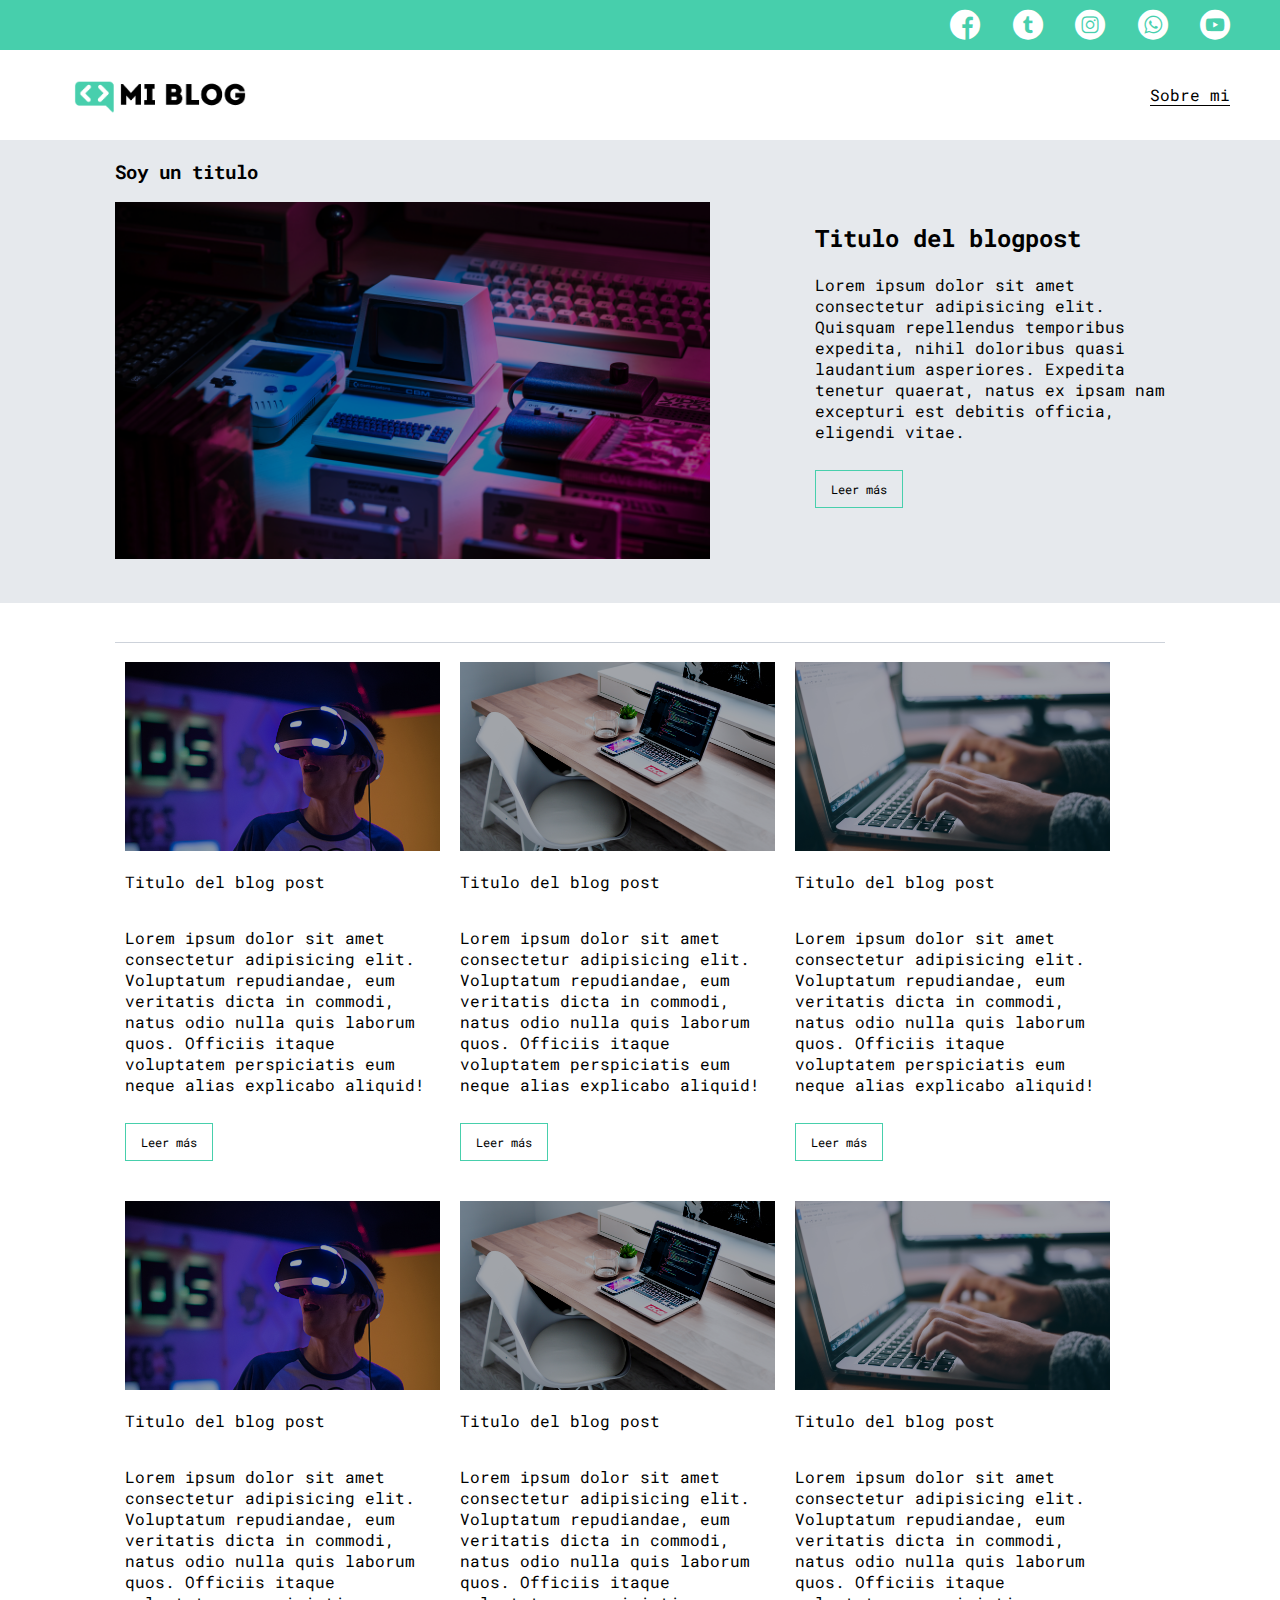
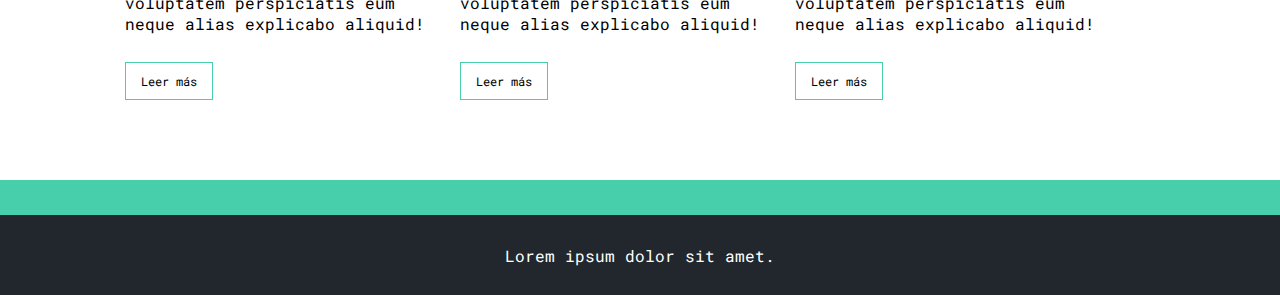
==== blogs.html @ 77766bb1 "first commit" ====
<!DOCTYPE html>
<html lang="en">
<head>
    <meta charset="UTF-8">
    <meta http-equiv="X-UA-Compatible" content="IE=edge">
    <meta name="viewport" content="width=device-width, initial-scale=1.0">
    <title>Mi Blog</title>
    <link rel="stylesheet" href="./css/main.css">
    <link rel="stylesheet" href="./css/assets/font/flaticon.css">
    <link rel="stylesheet" href="./css/media-queries.css">
</head>
<body>
    <header>
        <section class="header-icons-container">
            <div class="icons">
                <a href="https://www.facebook.com/profile.php?id=100013453457469"><span class="flaticon-001-facebook"></span></a>
                <a href="https://twitter.com/N_a_v_a__"><span class="flaticon-002-twitter"></span></a>
                <a href="https://www.instagram.com/nava_gem/"><span class="flaticon-011-instagram"></span></a>
                <a href="https://wa.me/qr/SWTAISZ7VOJRP1"><span class="flaticon-003-whatsapp"></span></a>
                <a href="https://www.youtube.com/watch?v=w7CgjjuZ3kA&ab_channel=TheIrrepressibles-Topic"><span class="flaticon-008-youtube"></span></a>
            </div>
        </section>
        <nav>
            <section class="nav-logo-container">
                <a href="/index.html"> <img src="./css/assets/Img/Logo-negro.png" alt="Logo de mi blog"> </a>
            </section>
            <section class="profile-link">
                <a href="perfil.html">Sobre mi</a>
            </section>
        </nav>
    </header>
    <main class="blogs-main">
        <section class="blogs-news-container">
            <div class="grid-container blogs-main-new">
                <h3>Soy un titulo</h3>
                <div class="blogs-news-img-container">
                    <img src="./css/assets/Img/main-news-img.png" alt="">
                </div>
                <div class="blogs-news-info-container">
                    <h2>Titulo del blogpost</h2>
                    <p>Lorem ipsum dolor sit amet consectetur adipisicing elit. Quisquam repellendus temporibus expedita, nihil doloribus quasi laudantium asperiores. Expedita tenetur quaerat, natus ex ipsam nam excepturi est debitis officia, eligendi vitae.</p>
                    <a href="./blog.html" class="blogs-button">Leer más</a>
                </div>
            </div>
            
        </section>
        <section class="blogs-posts-container">
            <div class="grid-container">
                <h3></h3>
                <article class="post-container">
                    <img src="./css/assets/Img/post-1.png" alt="">
                    <p>Titulo del blog post</p>
                    <p>Lorem ipsum dolor sit amet consectetur adipisicing elit. Voluptatum repudiandae, eum veritatis dicta in commodi, natus odio nulla quis laborum quos. Officiis itaque voluptatem perspiciatis eum neque alias explicabo aliquid!</p>
                    <a href="./blog.html" class="blogs-button">Leer más</a>
                </article>

                <article class="post-container">
                    <img src="./css/assets/Img/post-2.png" alt="">
                    <p>Titulo del blog post</p>
                    <p>Lorem ipsum dolor sit amet consectetur adipisicing elit. Voluptatum repudiandae, eum veritatis dicta in commodi, natus odio nulla quis laborum quos. Officiis itaque voluptatem perspiciatis eum neque alias explicabo aliquid!</p>
                    <a href="./blog.html" class="blogs-button">Leer más</a>
                </article>

                <article class="post-container">
                    <img src="./css/assets/Img/post-3.png" alt="">
                    <p>Titulo del blog post</p>
                    <p>Lorem ipsum dolor sit amet consectetur adipisicing elit. Voluptatum repudiandae, eum veritatis dicta in commodi, natus odio nulla quis laborum quos. Officiis itaque voluptatem perspiciatis eum neque alias explicabo aliquid!</p>
                    <a href="./blog.html" class="blogs-button">Leer más</a>
                </article>

                <article class="post-container">
                    <img src="./css/assets/Img/post-1.png" alt="">
                    <p>Titulo del blog post</p>
                    <p>Lorem ipsum dolor sit amet consectetur adipisicing elit. Voluptatum repudiandae, eum veritatis dicta in commodi, natus odio nulla quis laborum quos. Officiis itaque voluptatem perspiciatis eum neque alias explicabo aliquid!</p>
                    <a href="./blog.html" class="blogs-button">Leer más</a>
                </article>

                <article class="post-container">
                    <img src="./css/assets/Img/post-2.png" alt="">
                    <p>Titulo del blog post</p>
                    <p>Lorem ipsum dolor sit amet consectetur adipisicing elit. Voluptatum repudiandae, eum veritatis dicta in commodi, natus odio nulla quis laborum quos. Officiis itaque voluptatem perspiciatis eum neque alias explicabo aliquid!</p>
                    <a href="./blog.html" class="blogs-button">Leer más</a>
                </article>

                <article class="post-container">
                    <img src="./css/assets/Img/post-3.png" alt="">
                    <p>Titulo del blog post</p>
                    <p>Lorem ipsum dolor sit amet consectetur adipisicing elit. Voluptatum repudiandae, eum veritatis dicta in commodi, natus odio nulla quis laborum quos. Officiis itaque voluptatem perspiciatis eum neque alias explicabo aliquid!</p>
                    <a href="./blog.html" class="blogs-button">Leer más</a>
                </article>
            </div>
        </section>
    </main>
    <footer>
        <p>Lorem ipsum dolor sit amet.</p>
    </footer>
</body>
</html>
---- css/main.css ----
@import url('https://fonts.googleapis.com/css2?family=Roboto+Mono:wght@400;500;700&family=Roboto+Slab:wght@400;700&family=Roboto:wght@400;500;700;900&display=swap');
body
{
    font-family: 'Roboto Mono', monospace;
    margin: 0;
    padding: 0;
    
}
a
{
    text-decoration: none;
    display: inline;
    color: black;
}

.home-body
{
    position: fixed;
    top: 0;
    bottom: 0;
    left: 0;
    right: 0;
}

.grid-container
{
    max-width: 1050px;
    margin: auto;
}

header
{
    width: 100%;
    height: 140px;
    display: grid;
    grid-template-rows: 1fr 1fr;
}

header .header-icons-container
{
    width: 100%;
    height: 50px;
    display: grid;
    background-color: #47cfac;
}

header .header-icons-container .icons
{
    width: 300px;
    height: auto;
    display: flex;
    justify-content: flex-end;
    align-items: center;
    justify-content: space-between;
    justify-self: end;
    margin-right: 50px;
}

header .icons span
{
    color: white;
}

nav
{
    display: grid;
    grid-template-columns: 1fr 1fr;
    height: 90px;
}

nav .nav-logo-container
{
    margin-left: 50px;
}

nav .nav-logo-container img
{
    width: 220px;
    margin-top: 10px;
}

nav .profile-link
{
    display: flex;
    align-items: center;
    justify-content: flex-end;
    margin-right: 50px;
}

nav .profile-link a
{
    color: black;
    border-bottom: 1px solid black;

}

.home-main
{
    display: grid;
    grid-template-columns: 1fr 4fr 1fr;
    height: 100%;
    background-image: url('./assets/Img/Cover.png');
    background-position: center;
    background-repeat: no-repeat;
    background-size: cover;
}

.home-main section
{
    display: grid;
    grid-column: 2;
    justify-items: center;
    height: 350px;
    margin-top: 150px;
}

.home-main-text
{
    font-size: 30px;
    font-weight: 700px;
    letter-spacing: 10px;
    color: white;
    text-align: center;
    font-family: 'Roboto mono', monospace;
}

.home-main-button
{
    width: 110px;
    height: 50px;
    background-color: #47cfac;
    display: grid;
    align-items: center;
}
.home-main-button a
{
    font-weight: 700;
    font-size: 18px;
}


.blogs-main
{
    display: grid;

}
.blogs-news-container
{
    background-color: #e6e9ed;
    padding: 0 50px 40px;
}
.blogs-main-new
{
    display: grid;
    grid-template-columns: 2fr 1fr;
    grid-template-rows: 2fr;
}
.blogs-news-img-container
{
    grid-column: 1;
}
.blogs-news-img-container img
{
    width: 85%;
}
.blogs-news-info-container
{
    grid-column: 2;
}
.blogs-news-info-container p
{
    margin-bottom: 35px;
}
.blogs-posts-container
{
    padding: 0 50px 40px;
}
.blogs-posts-container h3
{
    border-bottom: 1px solid #cdd2da;
    padding-bottom: 20px;
    text-align: center;
}

.blogs-button
{
    border: 1px solid #47cfac;
    padding: 10px 15px;
    font-size: 12px;
}

.blogs-posts-container .post-container
{
    display: inline-block;
    padding-left: 10px;
    max-width: 30%;
    margin-bottom: 50px;
}
.blogs-posts-container .post-container p
{
    margin-bottom: 35px;
}

.blogs-posts-container .post-container img
{
    width: 100%;

}

footer
{
    width: 100%;
    height: 80px;
    background-color: #22272d;
    border-top: 35px solid #47cfac;
    text-align: center;
}

footer p
{
    color: white;
    margin-top: 30px;
}

.blogpost-img-container
{
    padding: 0 50px 40px;
}
.blogpost-img-container img
{
    width: 100%;
}
.blogpost-main-container
{
    padding: 0 50px 40px;
}
.blogpost-main-container h3
{
    border-bottom: 1px solid #cdd2da;
    padding-bottom: 20px;
}
.blogpost-main-container article h1
{
    font-size: 35px;
}

.contact-main-container
{
    width: 100%;
    min-height: 250px;
    background-color: #e6e9ed;
    text-align: center;
    padding-bottom: 50px;
}
.contact-main-container div
{
    display: inline-block;
    width: 49.5%;
    height: 100%;
}
.contact-main-container div a
{
    border-bottom: 1px solid black;
    padding-bottom: 5px;
}
.contact-main-container .contact-left, .contact-right
{
    text-align: initial;
    margin-top: 85px;
}

.contact-main-container img
{
    width: 100px;
}

.profile-main-container
{
    padding: 70px 40px;
    background-color: #e6e9ed;
    margin-bottom: 50px;
}

.profile-main-container img
{
    width: 320px;
    height: 320px;
    object-fit: cover;
    margin-right: 30px;
    border-radius: 50%;
}
.profile-main-container .profile-container
{
    display: flex;
}
.profile-main-proyects
{
    padding: 0 50px 40px;
}
.profile-main-proyects h3
{
    border-bottom: 1px solid #cdd2da;
    padding-bottom: 35px;
    text-align: center;
}
.proyects-main-container
{
    display: grid;
    grid-template-columns: 1fr 1fr 1fr;
}
.proyects-container
{
    padding: 0 10px;
}
---- css/assets/font/flaticon.css ----
/*
  	Flaticon icon font: Flaticon
  	Creation date: 20/12/2018 09:27
  	*/

@font-face {
  font-family: "Flaticon";
  src: url("./Flaticon.eot");
  src: url("./Flaticon.eot?#iefix") format("embedded-opentype"),
       url("./Flaticon.woff") format("woff"),
       url("./Flaticon.ttf") format("truetype"),
       url("./Flaticon.svg#Flaticon") format("svg");
  font-weight: normal;
  font-style: normal;
}

@media screen and (-webkit-min-device-pixel-ratio:0) {
  @font-face {
    font-family: "Flaticon";
    src: url("./Flaticon.svg#Flaticon") format("svg");
  }
}

[class^="flaticon-"]:before, [class*=" flaticon-"]:before,
[class^="flaticon-"]:after, [class*=" flaticon-"]:after {   
  font-family: Flaticon;
        font-size: 30px;
font-style: normal;
margin-left: 20px;
}

.flaticon-001-facebook:before { content: "\f100"; }
.flaticon-002-twitter:before { content: "\f101"; }
.flaticon-003-whatsapp:before { content: "\f102"; }
.flaticon-004-groupme:before { content: "\f103"; }
.flaticon-005-kik:before { content: "\f104"; }
.flaticon-006-skype:before { content: "\f105"; }
.flaticon-007-periscope:before { content: "\f106"; }
.flaticon-008-youtube:before { content: "\f107"; }
.flaticon-009-itunes:before { content: "\f108"; }
.flaticon-010-linkedin:before { content: "\f109"; }
.flaticon-011-instagram:before { content: "\f10a"; }
.flaticon-012-messenger:before { content: "\f10b"; }
.flaticon-013-twitter-1:before { content: "\f10c"; }
.flaticon-014-snapchat:before { content: "\f10d"; }
.flaticon-015-reddit:before { content: "\f10e"; }
---- css/media-queries.css ----
@media (max-width: 900px)
{
    .blogs-main-new
    {
        grid-template-columns: 1fr;
        grid-template-rows: 3fr;
    }
    .blogs-news-img-container
    {
        grid-row: 2;
    }
    .blogs-news-info-container
    {
        grid-column: 1;
        grid-row: 3;
    }
    .blogs-posts-container .post-container
    {
        max-width: 45%;
    }

    .proyects-main-container
    {
        grid-template-columns: 1fr 1fr;
        grid-template-rows: 2fr;
    }

    .profile-main-container .profile-container
    {
        display: block;
    }
}

@media (max-width: 600px)
{
    .blogs-posts-container .post-container
    {
        max-width: 95%;
    }
}
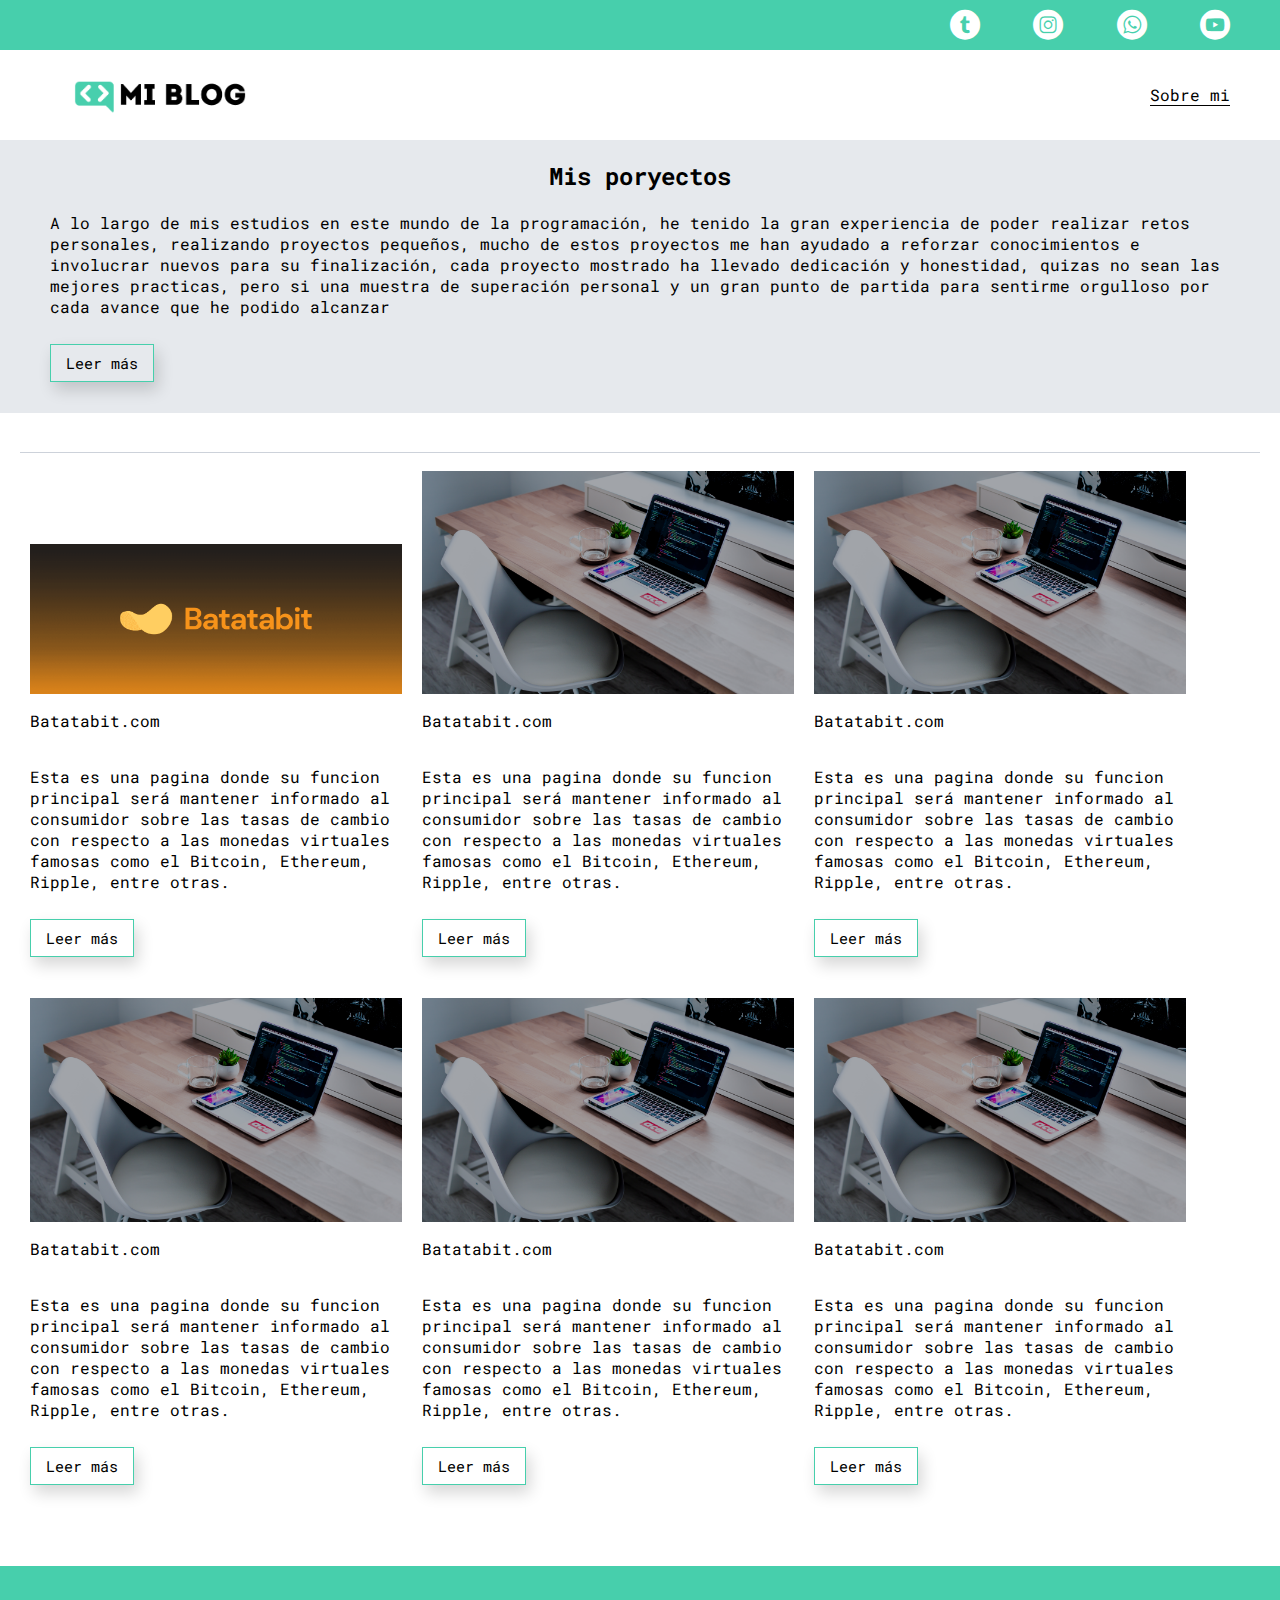
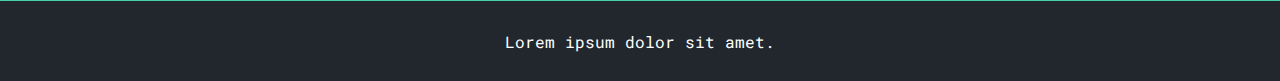
==== commit 596b47d7: "nueva foto para el home del index, al igual que algunos cambios de textos por informacion util, a pa" ====
--- a/blogs.html
+++ b/blogs.html
@@ -13,7 +13,7 @@
     <header>
         <section class="header-icons-container">
             <div class="icons">
-                <a href="https://www.facebook.com/profile.php?id=100013453457469"><span class="flaticon-001-facebook"></span></a>
+                <!-- <a href="https://www.facebook.com/profile.php?id=100013453457469"><span class="flaticon-001-facebook"></span></a> -->
                 <a href="https://twitter.com/N_a_v_a__"><span class="flaticon-002-twitter"></span></a>
                 <a href="https://www.instagram.com/nava_gem/"><span class="flaticon-011-instagram"></span></a>
                 <a href="https://wa.me/qr/SWTAISZ7VOJRP1"><span class="flaticon-003-whatsapp"></span></a>
@@ -32,14 +32,10 @@
     <main class="blogs-main">
         <section class="blogs-news-container">
             <div class="grid-container blogs-main-new">
-                <h3>Soy un titulo</h3>
-                <div class="blogs-news-img-container">
-                    <img src="./css/assets/Img/main-news-img.png" alt="">
-                </div>
                 <div class="blogs-news-info-container">
-                    <h2>Titulo del blogpost</h2>
-                    <p>Lorem ipsum dolor sit amet consectetur adipisicing elit. Quisquam repellendus temporibus expedita, nihil doloribus quasi laudantium asperiores. Expedita tenetur quaerat, natus ex ipsam nam excepturi est debitis officia, eligendi vitae.</p>
-                    <a href="./blog.html" class="blogs-button">Leer más</a>
+                    <h2>Mis poryectos</h2>
+                    <p>A lo largo de mis estudios en este mundo de la programación, he tenido la gran experiencia de poder realizar retos personales, realizando proyectos pequeños, mucho de estos proyectos me han ayudado a reforzar conocimientos e involucrar nuevos para su finalización, cada proyecto mostrado ha llevado dedicación y honestidad, quizas no sean las mejores practicas, pero si una muestra de superación personal y un gran punto de partida para sentirme orgulloso por cada avance que he podido alcanzar</p>
+                    <a href="./blog_Batatabit.html" class="blogs-button">Leer más</a>
                 </div>
             </div>
             
@@ -48,45 +44,75 @@
             <div class="grid-container">
                 <h3></h3>
                 <article class="post-container">
-                    <img src="./css/assets/Img/post-1.png" alt="">
-                    <p>Titulo del blog post</p>
-                    <p>Lorem ipsum dolor sit amet consectetur adipisicing elit. Voluptatum repudiandae, eum veritatis dicta in commodi, natus odio nulla quis laborum quos. Officiis itaque voluptatem perspiciatis eum neque alias explicabo aliquid!</p>
-                    <a href="./blog.html" class="blogs-button">Leer más</a>
+                    <div class="post-img">
+                        <!-- cada modulo que se encuentra aca, debe de ser un div, para tener estilos mas concretos y esteticos -->
+                        <img src="./css/assets/Img/banner-batatabit.png" alt="">
+                    </div>
+                    <div class="post-info">
+                        <p>Batatabit.com</p>
+                        <p>Esta es una pagina donde su funcion principal será mantener informado al consumidor sobre las tasas de cambio con respecto a las monedas virtuales famosas como el Bitcoin, Ethereum, Ripple, entre otras.</p>
+                        <a href="./blog_Batatabit.html" class="blogs-button">Leer más</a>
+                    </div>
                 </article>
 
                 <article class="post-container">
-                    <img src="./css/assets/Img/post-2.png" alt="">
-                    <p>Titulo del blog post</p>
-                    <p>Lorem ipsum dolor sit amet consectetur adipisicing elit. Voluptatum repudiandae, eum veritatis dicta in commodi, natus odio nulla quis laborum quos. Officiis itaque voluptatem perspiciatis eum neque alias explicabo aliquid!</p>
-                    <a href="./blog.html" class="blogs-button">Leer más</a>
+                    <div class="post-img">
+                        <!-- cada modulo que se encuentra aca, debe de ser un div, para tener estilos mas concretos y esteticos -->
+                        <img src="./css/assets/Img/post-2.png" alt="">
+                    </div>
+                    <div class="post-info">
+                        <p>Batatabit.com</p>
+                        <p>Esta es una pagina donde su funcion principal será mantener informado al consumidor sobre las tasas de cambio con respecto a las monedas virtuales famosas como el Bitcoin, Ethereum, Ripple, entre otras.</p>
+                        <a href="./blog.html" class="blogs-button">Leer más</a>
+                    </div>
                 </article>
 
                 <article class="post-container">
-                    <img src="./css/assets/Img/post-3.png" alt="">
-                    <p>Titulo del blog post</p>
-                    <p>Lorem ipsum dolor sit amet consectetur adipisicing elit. Voluptatum repudiandae, eum veritatis dicta in commodi, natus odio nulla quis laborum quos. Officiis itaque voluptatem perspiciatis eum neque alias explicabo aliquid!</p>
-                    <a href="./blog.html" class="blogs-button">Leer más</a>
+                    <div class="post-img">
+                        <!-- cada modulo que se encuentra aca, debe de ser un div, para tener estilos mas concretos y esteticos -->
+                        <img src="./css/assets/Img/post-2.png" alt="">
+                    </div>
+                    <div class="post-info">
+                        <p>Batatabit.com</p>
+                        <p>Esta es una pagina donde su funcion principal será mantener informado al consumidor sobre las tasas de cambio con respecto a las monedas virtuales famosas como el Bitcoin, Ethereum, Ripple, entre otras.</p>
+                        <a href="./blog.html" class="blogs-button">Leer más</a>
+                    </div>
                 </article>
 
                 <article class="post-container">
-                    <img src="./css/assets/Img/post-1.png" alt="">
-                    <p>Titulo del blog post</p>
-                    <p>Lorem ipsum dolor sit amet consectetur adipisicing elit. Voluptatum repudiandae, eum veritatis dicta in commodi, natus odio nulla quis laborum quos. Officiis itaque voluptatem perspiciatis eum neque alias explicabo aliquid!</p>
-                    <a href="./blog.html" class="blogs-button">Leer más</a>
+                    <div class="post-img">
+                        <!-- cada modulo que se encuentra aca, debe de ser un div, para tener estilos mas concretos y esteticos -->
+                        <img src="./css/assets/Img/post-2.png" alt="">
+                    </div>
+                    <div class="post-info">
+                        <p>Batatabit.com</p>
+                        <p>Esta es una pagina donde su funcion principal será mantener informado al consumidor sobre las tasas de cambio con respecto a las monedas virtuales famosas como el Bitcoin, Ethereum, Ripple, entre otras. </p>
+                        <a href="./blog.html" class="blogs-button">Leer más</a>
+                    </div>
                 </article>
 
                 <article class="post-container">
-                    <img src="./css/assets/Img/post-2.png" alt="">
-                    <p>Titulo del blog post</p>
-                    <p>Lorem ipsum dolor sit amet consectetur adipisicing elit. Voluptatum repudiandae, eum veritatis dicta in commodi, natus odio nulla quis laborum quos. Officiis itaque voluptatem perspiciatis eum neque alias explicabo aliquid!</p>
-                    <a href="./blog.html" class="blogs-button">Leer más</a>
+                    <div class="post-img">
+                        <!-- cada modulo que se encuentra aca, debe de ser un div, para tener estilos mas concretos y esteticos -->
+                        <img src="./css/assets/Img/post-2.png" alt="">
+                    </div>
+                    <div class="post-info">
+                        <p>Batatabit.com</p>
+                        <p>Esta es una pagina donde su funcion principal será mantener informado al consumidor sobre las tasas de cambio con respecto a las monedas virtuales famosas como el Bitcoin, Ethereum, Ripple, entre otras.</p>
+                        <a href="./blog.html" class="blogs-button">Leer más</a>
+                    </div>
                 </article>
 
                 <article class="post-container">
-                    <img src="./css/assets/Img/post-3.png" alt="">
-                    <p>Titulo del blog post</p>
-                    <p>Lorem ipsum dolor sit amet consectetur adipisicing elit. Voluptatum repudiandae, eum veritatis dicta in commodi, natus odio nulla quis laborum quos. Officiis itaque voluptatem perspiciatis eum neque alias explicabo aliquid!</p>
-                    <a href="./blog.html" class="blogs-button">Leer más</a>
+                    <div class="post-img">
+                        <!-- cada modulo que se encuentra aca, debe de ser un div, para tener estilos mas concretos y esteticos -->
+                        <img src="./css/assets/Img/post-2.png" alt="">
+                    </div>
+                    <div class="post-info">
+                        <p>Batatabit.com</p>
+                        <p>Esta es una pagina donde su funcion principal será mantener informado al consumidor sobre las tasas de cambio con respecto a las monedas virtuales famosas como el Bitcoin, Ethereum, Ripple, entre otras.</p>
+                        <a href="./blog.html" class="blogs-button">Leer más</a>
+                    </div>
                 </article>
             </div>
         </section>
--- a/css/main.css
+++ b/css/main.css
@@ -24,7 +24,7 @@
 
 .grid-container
 {
-    max-width: 1050px;
+    max-width: 1300px;
     margin: auto;
 }
 
@@ -99,7 +99,7 @@
     display: grid;
     grid-template-columns: 1fr 4fr 1fr;
     height: 100%;
-    background-image: url('./assets/Img/Cover.png');
+    background-image: url('./assets/Img/fondo-main-index.jpg');
     background-position: center;
     background-repeat: no-repeat;
     background-size: cover;
@@ -126,7 +126,7 @@
 
 .home-main-button
 {
-    width: 110px;
+    width: 180px;
     height: 50px;
     background-color: #47cfac;
     display: grid;
@@ -151,29 +151,23 @@
 }
 .blogs-main-new
 {
-    display: grid;
-    grid-template-columns: 2fr 1fr;
-    grid-template-rows: 2fr;
-}
-.blogs-news-img-container
-{
-    grid-column: 1;
-}
-.blogs-news-img-container img
-{
-    width: 85%;
-}
-.blogs-news-info-container
-{
-    grid-column: 2;
-}
+    display: flex;
+    justify-content: center;
+}
+.blogs-news-info-container h2
+{
+    display: flex;
+    justify-content: center;
+    align-items: center;
+}
+
 .blogs-news-info-container p
 {
     margin-bottom: 35px;
 }
 .blogs-posts-container
 {
-    padding: 0 50px 40px;
+    padding: 0 20px 40px;
 }
 .blogs-posts-container h3
 {
@@ -185,8 +179,16 @@
 .blogs-button
 {
     border: 1px solid #47cfac;
-    padding: 10px 15px;
-    font-size: 12px;
+    padding: 8px 15px;
+    font-size: 15px;
+    box-shadow:  4px 8px 16px rgba(0, 0, 0, 0.16);
+}
+.blogs-button:hover
+{
+    background-color: #47cfac;
+    color: black;
+    font-weight: bolder;
+    transition: 500ms;
 }
 
 .blogs-posts-container .post-container
@@ -196,10 +198,31 @@
     max-width: 30%;
     margin-bottom: 50px;
 }
+
 .blogs-posts-container .post-container p
 {
     margin-bottom: 35px;
 }
+
+
+.post-container .post-img 
+{
+    width: 100%;
+    height: auto;
+    display: flex;
+    justify-content: center;
+    align-items: center;
+    margin-top: 0;
+}
+
+.post-container .post-info
+{
+    width: 100%;
+    height: auto;
+    margin: 0;
+}
+
+
 
 .blogs-posts-container .post-container img
 {
@@ -222,9 +245,67 @@
     margin-top: 30px;
 }
 
+
+.card-container
+{
+    width: 100%;
+    height: auto;
+    display: flex;
+    align-items: center;
+    justify-content: center;
+    
+}
+.card-container .card-header
+{
+    display: flex;
+    align-items: center;
+    justify-content: start;
+    width: 50%;
+    
+}
+
+.card-container .card-header a
+{
+    width: 100px;
+    height: 100px;
+    margin: 0 10px;
+    border-radius: 50%;
+    background-size: contain;
+    background-image: url(./assets/Img/foto-perfil.jpeg);
+}
+
+.card-container .button-twitter
+{
+    width: 50%;
+
+}
+
+.card-container .card-info h3
+{
+    margin: 0 10px;
+}
+.card-container .card-info p
+{
+    margin: 0 10px;
+}
+
+
+
+
+
+
+
+
+
+
+
+
+
+
 .blogpost-img-container
 {
     padding: 0 50px 40px;
+    display: flex;
 }
 .blogpost-img-container img
 {
